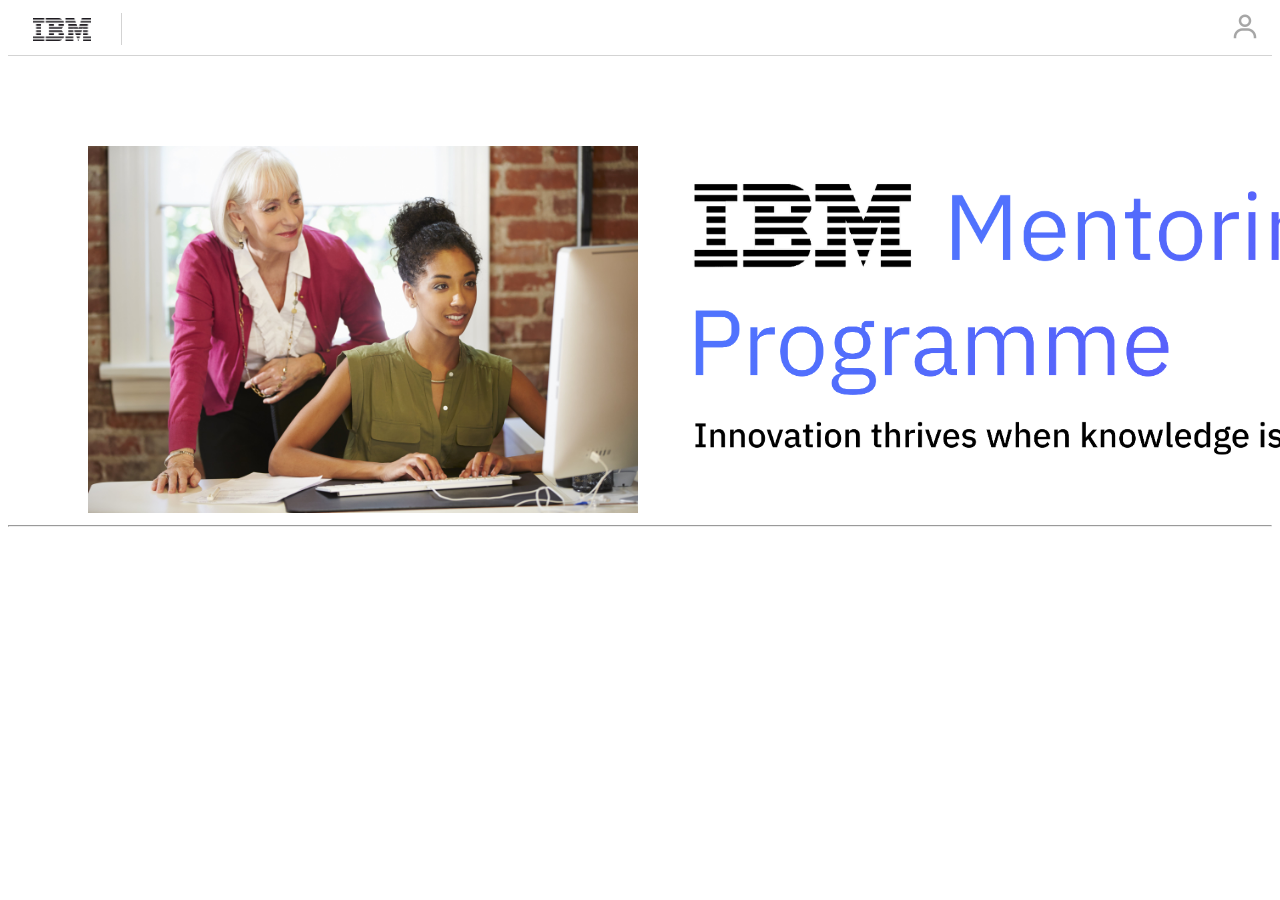
==== index.html @ 449f5365 "update" ====
<!DOCTYPE html>
<html lang="en">
<head>
    <meta charset="UTF-8">
    <meta name="viewport" content="width=device-width, initial-scale=1.0">
    <title>Mentor Website</title>

    <link rel="stylesheet" href="indexStyle.css">
</head>
<body>
    <div class="header">
        <!--Logo button-->
        <a href="index.html">
          <div class="logo-container">
            <img src="ibm-logo.png" alt="IBM Logo" class="logo" />
            <div class="vertical-line"></div>
          </div>
        </a>
        <!--User image-->
        <a href="">
          <img src="user-img.png" alt="profile" class="profile">       
        </a>
        <!--Line design-->
        <hr class="hLine">
    </div>

    <div class = body>
        <!--Mentor picture-->
        <img src="Mentoring image.jpg" alt="Mentor working with employee" class="home-image">
        <!--Home page title-->
        <div class="home-pg-title">
            <img src="Homepage title.png" alt="ibm logo" class="logo-title">
        </div>
        <!--About paragraph-->
        <hr class="aline">
    </div>
</body>
---- indexStyle.css ----
.body {
    margin: 0;
}
.logo {
    width: 58px;
    height: 23px;
    position: relative;
    border: 5px solid white;
    left: 20px;
    display: inline;
}
.logo-container {
    display: flex;
    align-items: flex;
    position: relative;
    padding-top: 5px;
    padding-bottom:10px;
}
.profile {
    width: 30px;
    height: 30px;
    position: absolute; right: 20px; top: 12px;
    -webkit-filter: opacity(0.35);
    filter: opacity(0.35);
}
.hLine {
    border: 0px;
    border-top: lightgrey;
    margin: 0;
    padding: 0;
    width: 100%;
}
.vertical-line {
    width: 1px;
    height: 32px;
    background-color: lightgrey;
    margin-left: 45px;
    position: relative;
}
.logo-container::after {
    content: "";
    position: absolute;
    bottom: 0;
    left: 0;
    width: 100%;
    height: 1px;
    background-color: lightgrey;
}
.home-image {
    width: 550px;
    height: auto;
    margin-top: 90px;
    padding-left: 80px;
}
.logo-title {
    position: absolute; top: 150px;
    width: 800px;
    height: auto;
    margin-left: 650px;
}

.aline {
    
}
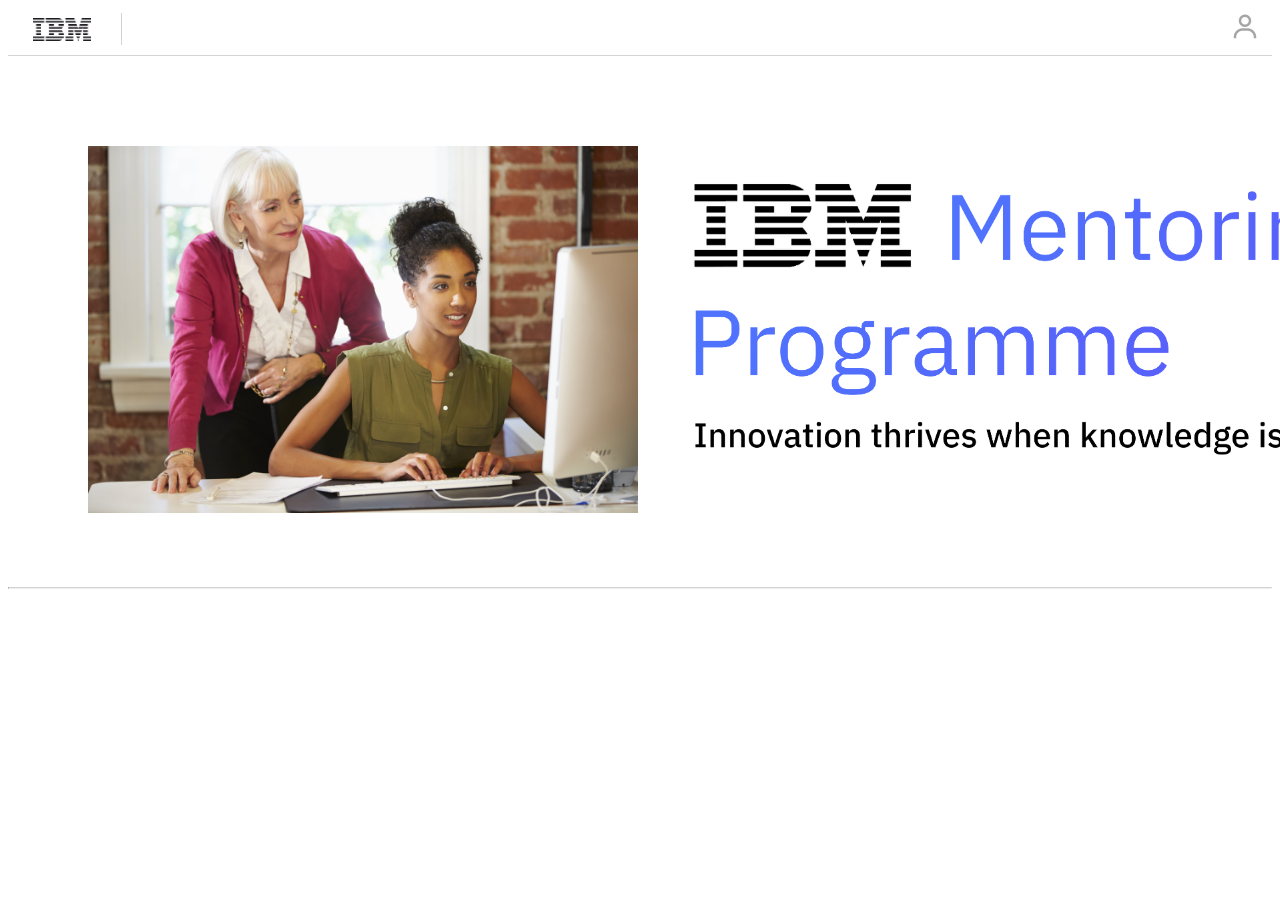
==== commit cfae953f: "update" ====
--- a/index.html
+++ b/index.html
@@ -16,6 +16,10 @@
             <div class="vertical-line"></div>
           </div>
         </a>
+        <!--Find a mentor-->
+        <a href="">
+          
+        </a>
         <!--User image-->
         <a href="">
           <img src="user-img.png" alt="profile" class="profile">       
@@ -24,14 +28,19 @@
         <hr class="hLine">
     </div>
 
-    <div class = body>
+    <div class ="body">
         <!--Mentor picture-->
         <img src="Mentoring image.jpg" alt="Mentor working with employee" class="home-image">
         <!--Home page title-->
         <div class="home-pg-title">
             <img src="Homepage title.png" alt="ibm logo" class="logo-title">
         </div>
-        <!--About paragraph-->
-        <hr class="aline">
+    </div>
+
+    <!--About paragraph-->
+    <hr class="aline">
+
+    <div class="about page">
+       
     </div>
 </body>--- a/indexStyle.css
+++ b/indexStyle.css
@@ -60,5 +60,9 @@
 }
 
 .aline {
-    
+    border-top: 1px solid lightgrey;
+    align-items: center;
+    margin: 20px  0;
+    margin-top: 70px;
+
 }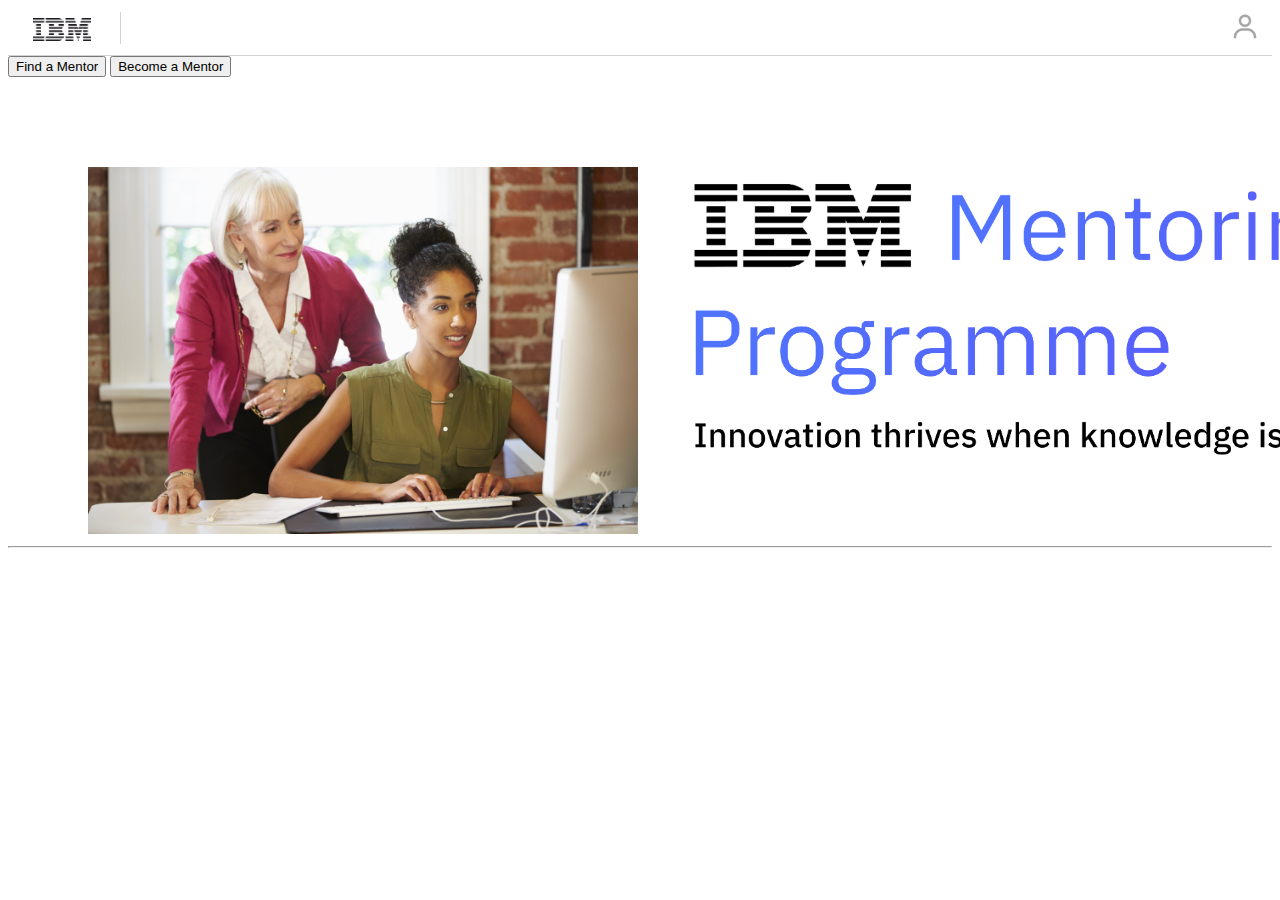
==== commit a3e48de0: "Update" ====
--- a/index.html
+++ b/index.html
@@ -6,20 +6,22 @@
     <title>Mentor Website</title>
 
     <link rel="stylesheet" href="indexStyle.css">
+    <link rel="stylesheet" href="https://fonts.googleapis.com/css?family=IBM+Plex+Sans">
 </head>
 <body>
     <div class="header">
         <!--Logo button-->
-        <a href="index.html">
+        <a href="index.html"></a>
           <div class="logo-container">
             <img src="ibm-logo.png" alt="IBM Logo" class="logo" />
-            <div class="vertical-line"></div>
           </div>
         </a>
-        <!--Find a mentor-->
-        <a href="">
-          
-        </a>
+        <div class="vertical-line"></div>
+        <!--Button group-->
+        <div class="btn-group">
+          <button class="Button">Find a Mentor</button>
+          <button class="Button">Become a Mentor</button>
+        </div>
         <!--User image-->
         <a href="">
           <img src="user-img.png" alt="profile" class="profile">       
@@ -35,12 +37,7 @@
         <div class="home-pg-title">
             <img src="Homepage title.png" alt="ibm logo" class="logo-title">
         </div>
-    </div>
-
-    <!--About paragraph-->
-    <hr class="aline">
-
-    <div class="about page">
-       
+        <!--About paragraph-->
+        <hr class="aline">
     </div>
 </body>--- a/indexStyle.css
+++ b/indexStyle.css
@@ -23,6 +23,20 @@
     -webkit-filter: opacity(0.35);
     filter: opacity(0.35);
 }
+.btn-group .button {
+    border: none;
+    background-color: white;
+    padding: 15px 32px;
+    text-align: center;
+    text-decoration: none;
+    display: inline-block;
+    font-size: 16px;
+    font-family: 'IBM Plex Sans', sans-serif;
+    cursor: pointer;
+}
+.btn-group .button:hover {
+    background-color: lightgrey;
+}
 .hLine {
     border: 0px;
     border-top: lightgrey;
@@ -35,7 +49,7 @@
     height: 32px;
     background-color: lightgrey;
     margin-left: 45px;
-    position: relative;
+    position: absolute; top: 12px; left: 75px;
 }
 .logo-container::after {
     content: "";
@@ -60,9 +74,5 @@
 }
 
 .aline {
-    border-top: 1px solid lightgrey;
-    align-items: center;
-    margin: 20px  0;
-    margin-top: 70px;
-
+    
 }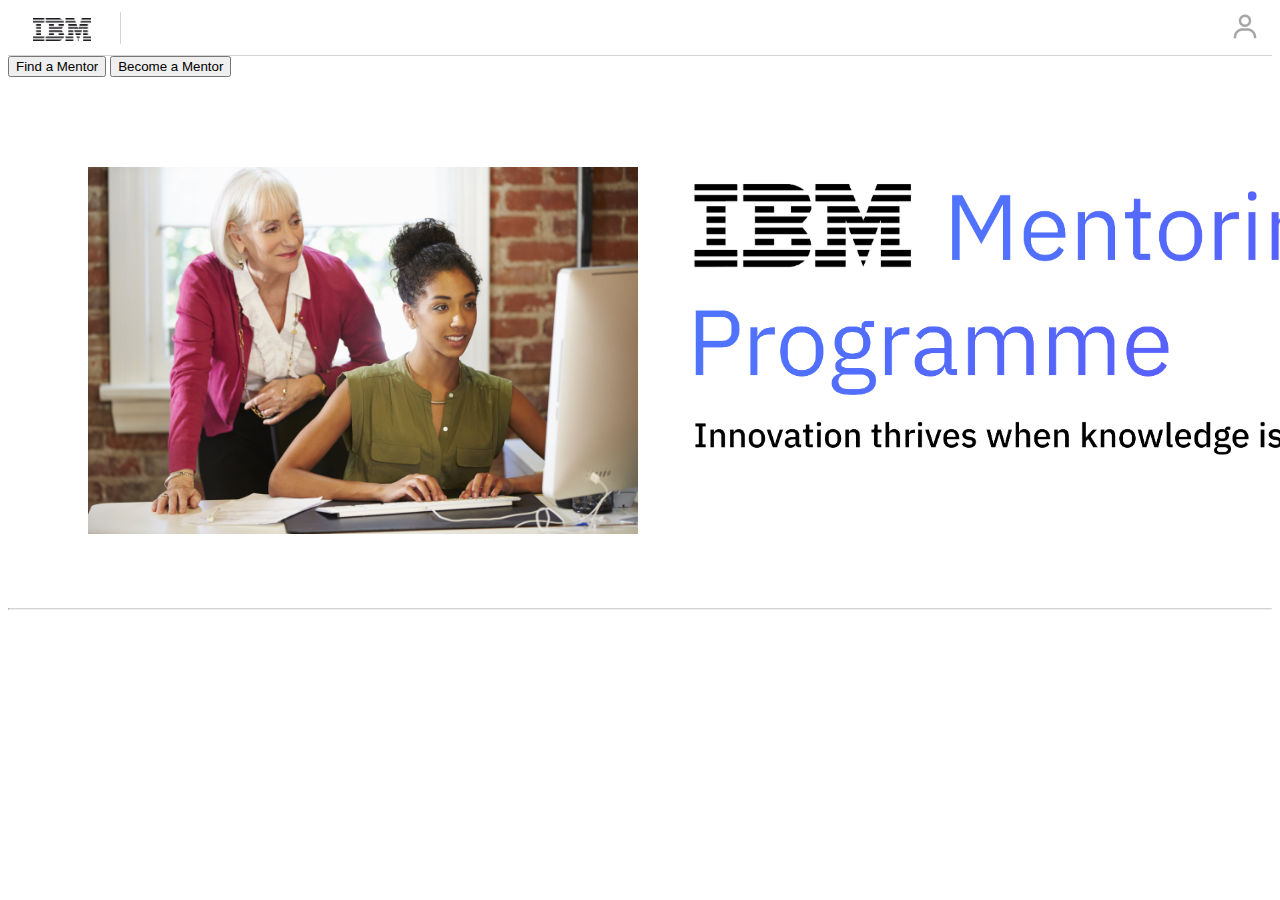
==== commit b033babc: "Merge branch 'main' of https://github.com/Gainelle396/mentor-website" ====
--- a/index.html
+++ b/index.html
@@ -37,7 +37,12 @@
         <div class="home-pg-title">
             <img src="Homepage title.png" alt="ibm logo" class="logo-title">
         </div>
-        <!--About paragraph-->
-        <hr class="aline">
+    </div>
+
+    <!--About paragraph-->
+    <hr class="aline">
+
+    <div class="about page">
+       
     </div>
 </body>--- a/indexStyle.css
+++ b/indexStyle.css
@@ -74,5 +74,9 @@
 }
 
 .aline {
-    
+    border-top: 1px solid lightgrey;
+    align-items: center;
+    margin: 20px  0;
+    margin-top: 70px;
+
 }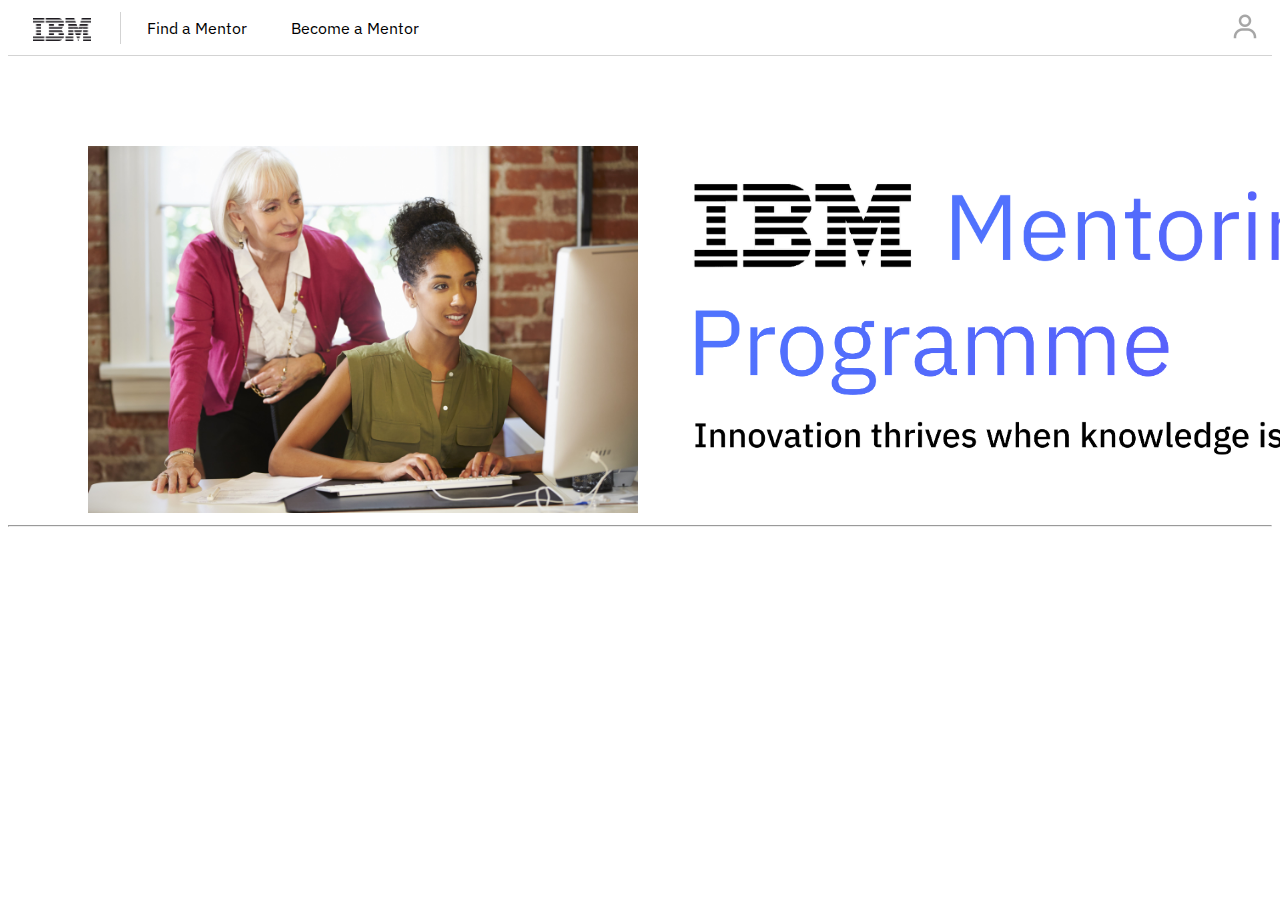
==== commit cc645226: "Fixed buttons" ====
--- a/index.html
+++ b/index.html
@@ -11,7 +11,7 @@
 <body>
     <div class="header">
         <!--Logo button-->
-        <a href="index.html"></a>
+        <a href="index.html">
           <div class="logo-container">
             <img src="ibm-logo.png" alt="IBM Logo" class="logo" />
           </div>
@@ -19,8 +19,8 @@
         <div class="vertical-line"></div>
         <!--Button group-->
         <div class="btn-group">
-          <button class="Button">Find a Mentor</button>
-          <button class="Button">Become a Mentor</button>
+          <button class="button">Find a Mentor</button>
+          <button class="button">Become a Mentor</button>
         </div>
         <!--User image-->
         <a href="">
--- a/indexStyle.css
+++ b/indexStyle.css
@@ -11,7 +11,7 @@
 }
 .logo-container {
     display: flex;
-    align-items: flex;
+    align-items: flex-start;
     position: relative;
     padding-top: 5px;
     padding-bottom:10px;
@@ -23,15 +23,21 @@
     -webkit-filter: opacity(0.35);
     filter: opacity(0.35);
 }
-.btn-group .button {
+.btn-group {
+    position: absolute; top: 3px; left: 130px;
+    gap: 10px;
+    display: flex;
+    margin-top: 0;
+}
+.button {
     border: none;
     background-color: white;
-    padding: 15px 32px;
+    padding: 15px 17px;
     text-align: center;
     text-decoration: none;
     display: inline-block;
     font-size: 16px;
-    font-family: 'IBM Plex Sans', sans-serif;
+    font-family: 'IBM Plex sans';
     cursor: pointer;
 }
 .btn-group .button:hover {
@@ -74,9 +80,5 @@
 }
 
 .aline {
-    border-top: 1px solid lightgrey;
-    align-items: center;
-    margin: 20px  0;
-    margin-top: 70px;
-
+    
 }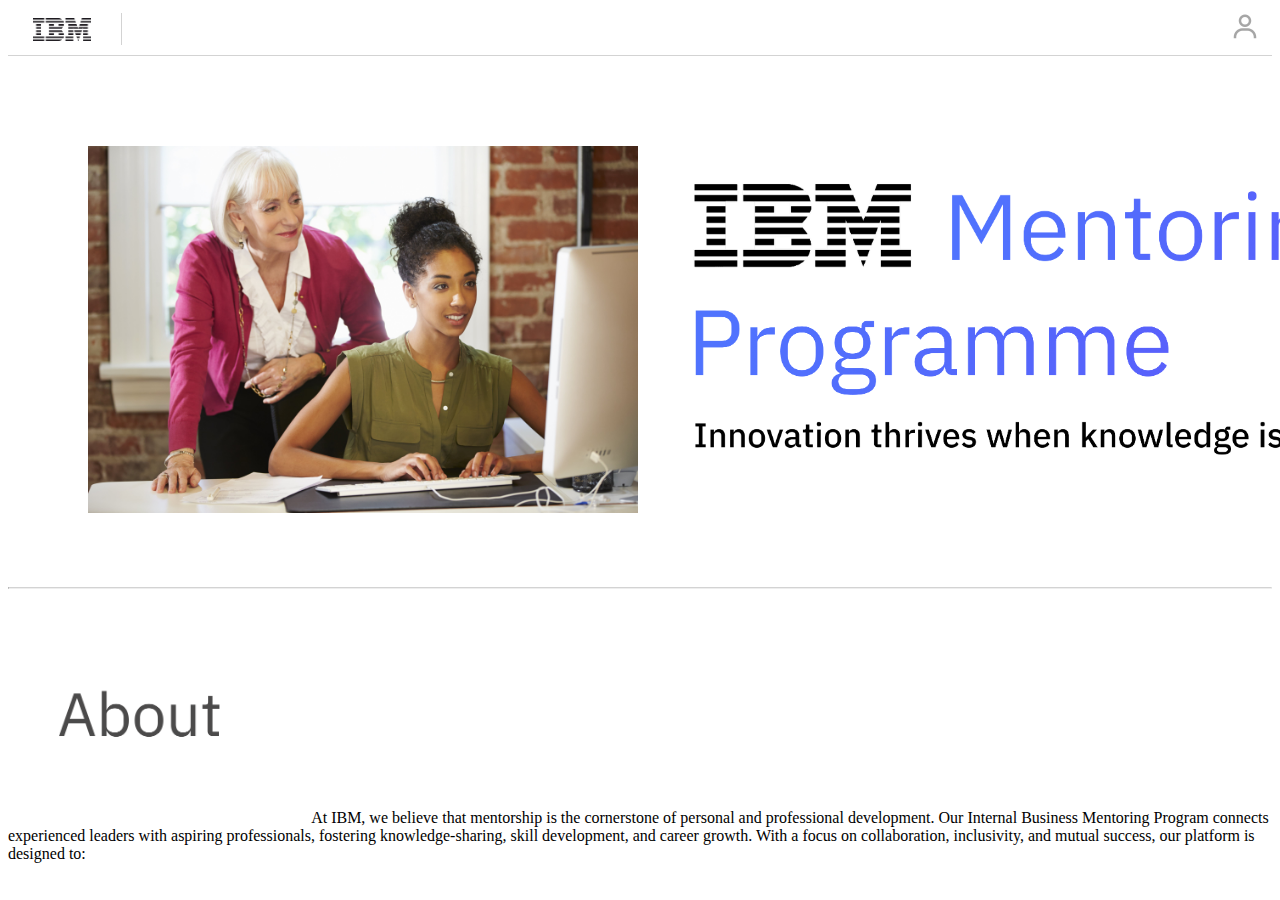
==== commit 7de57d2c: "update" ====
--- a/index.html
+++ b/index.html
@@ -6,7 +6,6 @@
     <title>Mentor Website</title>
 
     <link rel="stylesheet" href="indexStyle.css">
-    <link rel="stylesheet" href="https://fonts.googleapis.com/css?family=IBM+Plex+Sans">
 </head>
 <body>
     <div class="header">
@@ -14,14 +13,13 @@
         <a href="index.html">
           <div class="logo-container">
             <img src="ibm-logo.png" alt="IBM Logo" class="logo" />
+            <div class="vertical-line"></div>
           </div>
         </a>
-        <div class="vertical-line"></div>
-        <!--Button group-->
-        <div class="btn-group">
-          <button class="button">Find a Mentor</button>
-          <button class="button">Become a Mentor</button>
-        </div>
+        <!--Find a mentor-->
+        <a href="">
+          
+        </a>
         <!--User image-->
         <a href="">
           <img src="user-img.png" alt="profile" class="profile">       
@@ -43,6 +41,8 @@
     <hr class="aline">
 
     <div class="about page">
-       
+       <img src="about-logo.png" alt="About" class="about-logo">
+       <p1>At IBM, we believe that mentorship is the cornerstone of personal and professional development. Our Internal Business Mentoring Program connects experienced leaders with aspiring professionals, fostering knowledge-sharing, skill development, and career growth.
+        With a focus on collaboration, inclusivity, and mutual success, our platform is designed to:</p1>
     </div>
 </body>--- a/indexStyle.css
+++ b/indexStyle.css
@@ -11,7 +11,7 @@
 }
 .logo-container {
     display: flex;
-    align-items: flex-start;
+    align-items: flex;
     position: relative;
     padding-top: 5px;
     padding-bottom:10px;
@@ -22,26 +22,6 @@
     position: absolute; right: 20px; top: 12px;
     -webkit-filter: opacity(0.35);
     filter: opacity(0.35);
-}
-.btn-group {
-    position: absolute; top: 3px; left: 130px;
-    gap: 10px;
-    display: flex;
-    margin-top: 0;
-}
-.button {
-    border: none;
-    background-color: white;
-    padding: 15px 17px;
-    text-align: center;
-    text-decoration: none;
-    display: inline-block;
-    font-size: 16px;
-    font-family: 'IBM Plex sans';
-    cursor: pointer;
-}
-.btn-group .button:hover {
-    background-color: lightgrey;
 }
 .hLine {
     border: 0px;
@@ -55,7 +35,7 @@
     height: 32px;
     background-color: lightgrey;
     margin-left: 45px;
-    position: absolute; top: 12px; left: 75px;
+    position: relative;
 }
 .logo-container::after {
     content: "";
@@ -80,5 +60,18 @@
 }
 
 .aline {
+    border-top: 1px solid lightgrey;
+    align-items: center;
+    margin: 20px  0;
+    margin-top: 70px;
+
+}
+
+.about-logo {
+    width:300px;
+    margin-top: 30px;
+}
+
+.p1 {
     
 }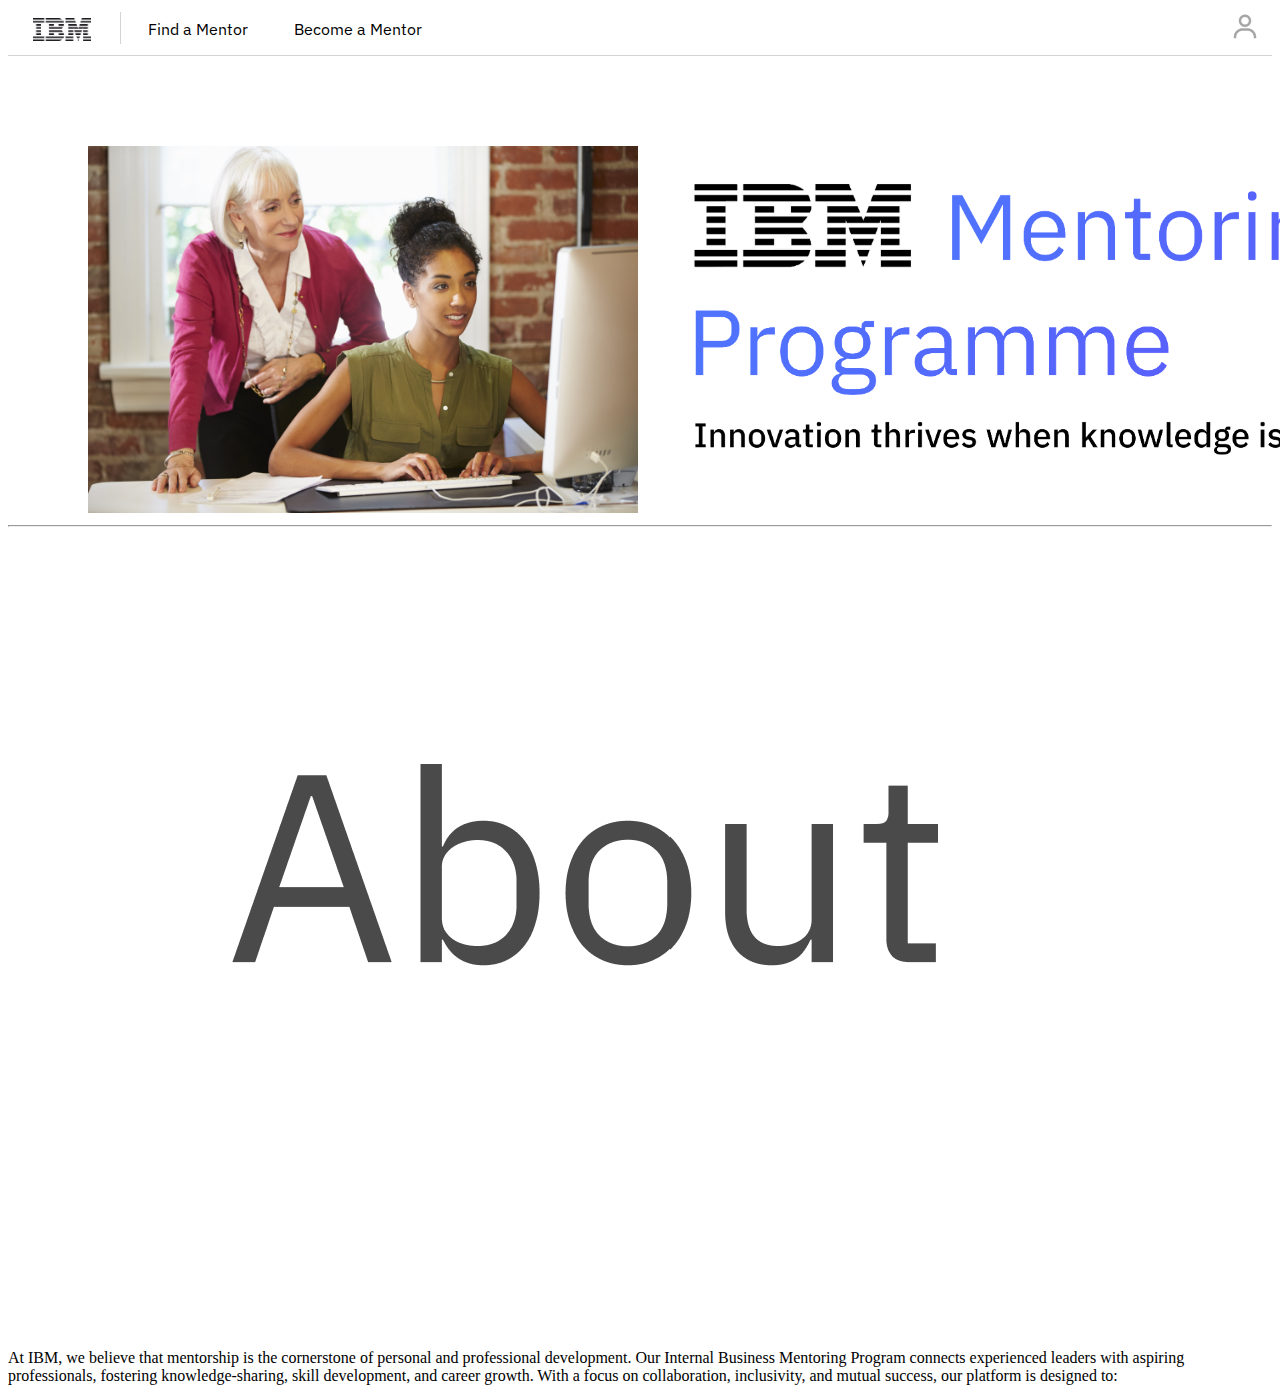
==== commit 44f9ab72: "update" ====
--- a/index.html
+++ b/index.html
@@ -5,24 +5,26 @@
     <meta name="viewport" content="width=device-width, initial-scale=1.0">
     <title>Mentor Website</title>
 
-    <link rel="stylesheet" href="indexStyle.css">
+    <link rel="stylesheet" href="Homepage/indexStyle.css">
+    <link rel="stylesheet" href="https://fonts.googleapis.com/css?family=IBM+Plex+Sans">
 </head>
 <body>
     <div class="header">
         <!--Logo button-->
         <a href="index.html">
           <div class="logo-container">
-            <img src="ibm-logo.png" alt="IBM Logo" class="logo" />
-            <div class="vertical-line"></div>
+            <img src="Homepage/ibm-logo.png" alt="IBM Logo" class="logo" />
           </div>
         </a>
-        <!--Find a mentor-->
-        <a href="">
-          
-        </a>
+        <div class="vertical-line"></div>
+        <!--Button group-->
+        <div class="btn-group">
+          <button class="button">Find a Mentor</button>
+          <button class="button">Become a Mentor</button>
+        </div>
         <!--User image-->
         <a href="">
-          <img src="user-img.png" alt="profile" class="profile">       
+          <img src="Homepage/user-img.png" alt="profile" class="profile">       
         </a>
         <!--Line design-->
         <hr class="hLine">
@@ -30,10 +32,10 @@
 
     <div class ="body">
         <!--Mentor picture-->
-        <img src="Mentoring image.jpg" alt="Mentor working with employee" class="home-image">
+        <img src="Homepage/Mentoring image.jpg" alt="Mentor working with employee" class="home-image">
         <!--Home page title-->
         <div class="home-pg-title">
-            <img src="Homepage title.png" alt="ibm logo" class="logo-title">
+            <img src="Homepage/Homepage title.png" alt="ibm logo" class="logo-title">
         </div>
     </div>
 
@@ -41,7 +43,7 @@
     <hr class="aline">
 
     <div class="about page">
-       <img src="about-logo.png" alt="About" class="about-logo">
+       <img src="Homepage/about-logo.png" alt="About" class="about-logo">
        <p1>At IBM, we believe that mentorship is the cornerstone of personal and professional development. Our Internal Business Mentoring Program connects experienced leaders with aspiring professionals, fostering knowledge-sharing, skill development, and career growth.
         With a focus on collaboration, inclusivity, and mutual success, our platform is designed to:</p1>
     </div>
--- a/Homepage/indexStyle.css
+++ b/Homepage/indexStyle.css
@@ -0,0 +1,84 @@
+.body {
+    margin: 0;
+}
+.logo {
+    width: 58px;
+    height: 23px;
+    position: relative;
+    border: 5px solid white;
+    left: 20px;
+    display: inline;
+}
+.logo-container {
+    display: flex;
+    align-items: flex-start;
+    position: relative;
+    padding-top: 5px;
+    padding-bottom:10px;
+}
+.profile {
+    width: 30px;
+    height: 30px;
+    position: absolute; right: 20px; top: 12px;
+    -webkit-filter: opacity(0.35);
+    filter: opacity(0.35);
+}
+.btn-group {
+    position: absolute; top: 3px; left: 130px;
+    gap: 10px;
+    display: flex;
+    margin-top: 0;
+}
+.button {
+    border: none;
+    background-color: white;
+    padding: 15.5px 18px;
+    text-align: center;
+    text-decoration: none;
+    display: inline-block;
+    font-size: 16px;
+    font-family: 'IBM Plex sans';
+    cursor: pointer;
+}
+.btn-group .button:hover {
+    background-color: #e8e8e8;
+}
+.hLine {
+    border: 0px;
+    border-top: lightgrey;
+    margin: 0;
+    padding: 0;
+    width: 100%;
+}
+.vertical-line {
+    width: 1px;
+    height: 32px;
+    background-color: lightgrey;
+    margin-left: 45px;
+    position: absolute; top: 12px; left: 75px;
+}
+.logo-container::after {
+    content: "";
+    position: absolute;
+    bottom: 0;
+    left: 0;
+    width: 100%;
+    height: 1px;
+    background-color: lightgrey;
+}
+.home-image {
+    width: 550px;
+    height: auto;
+    margin-top: 90px;
+    padding-left: 80px;
+}
+.logo-title {
+    position: absolute; top: 150px;
+    width: 800px;
+    height: auto;
+    margin-left: 650px;
+}
+
+.aline {
+    
+}